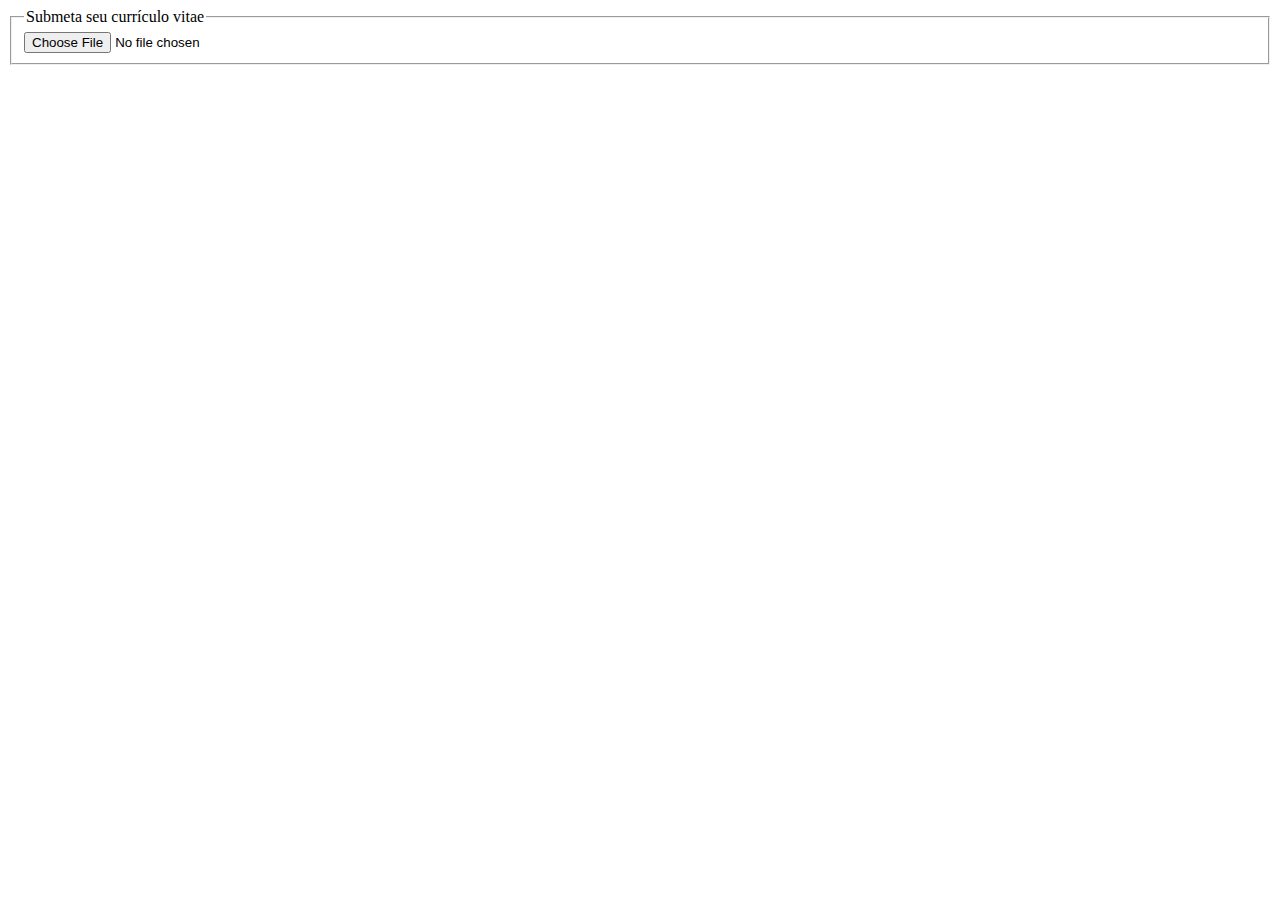
==== HTML/ex2.html @ 3025dc4e "Início do exercício 2" ====
<!DOCTYPE html>
<html>
    <head>
        <meta charset="utf-8">
        <title>Formulário de contato</title>
    </head>
    <body>
        <form class="contact-form" action="index.html" method="post">
            <fieldset>
                <legend>Submeta seu currículo vitae</legend>
                <input type="file" name="curriculo" value="">
            </fieldset>
        </form>
    </body>
</html>
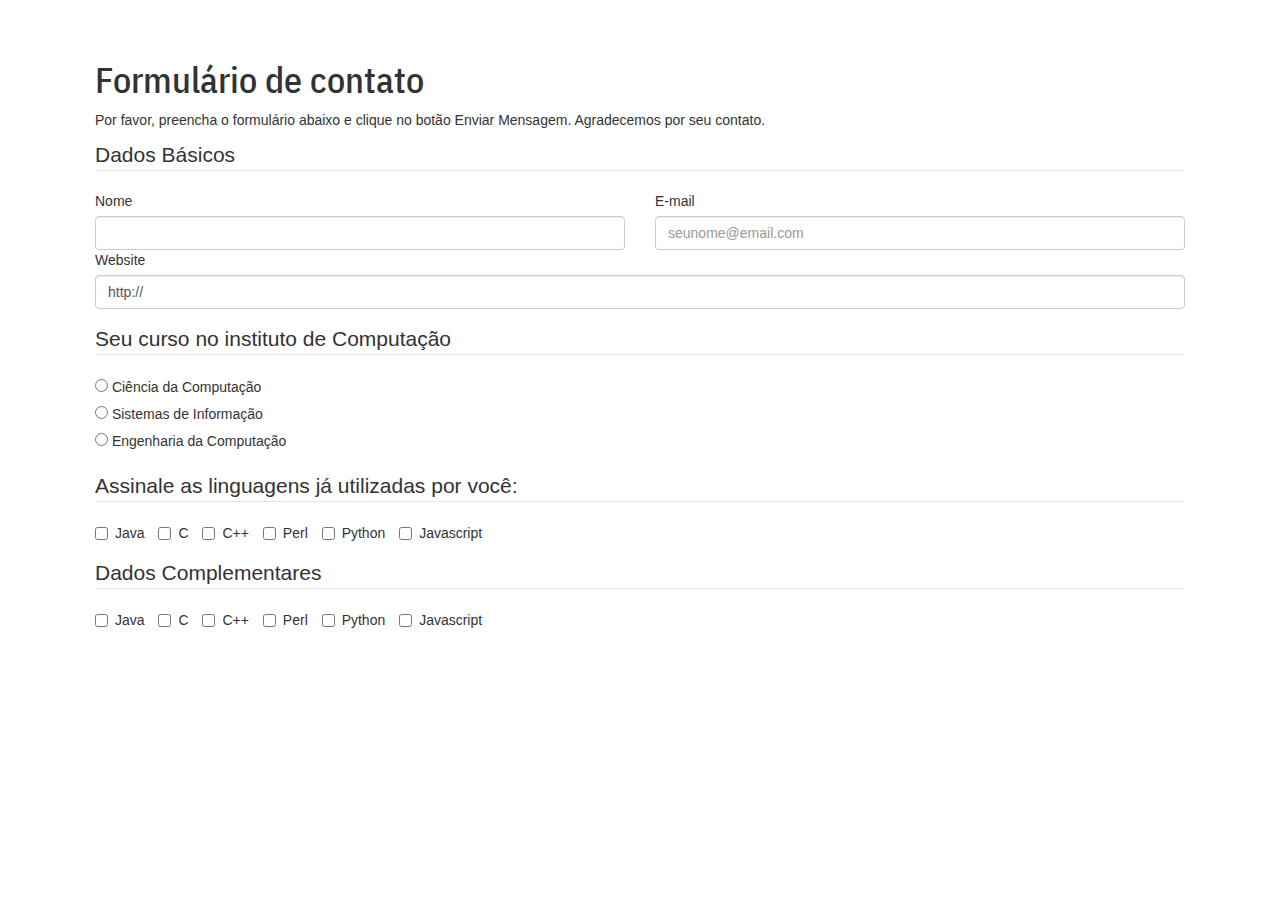
==== commit b4dcf9f8: "Metade do formulário terminado (ex2)" ====
--- a/HTML/ex2.html
+++ b/HTML/ex2.html
@@ -1,15 +1,86 @@
 <!DOCTYPE html>
 <html>
-    <head>
-        <meta charset="utf-8">
-        <title>Formulário de contato</title>
-    </head>
-    <body>
-        <form class="contact-form" action="index.html" method="post">
-            <fieldset>
-                <legend>Submeta seu currículo vitae</legend>
-                <input type="file" name="curriculo" value="">
-            </fieldset>
-        </form>
-    </body>
+
+<head>
+	<meta charset="utf-8">
+	<title>Formulário de contato</title>
+	<link href="https://fonts.googleapis.com/css?family=IBM+Plex+Sans+Condensed" rel="stylesheet">
+	<link href="https://fonts.googleapis.com/css?family=Oswald" rel="stylesheet">
+	<link href="https://fonts.googleapis.com/css?family=Roboto" rel="stylesheet">
+
+	<link rel="stylesheet" href="https://maxcdn.bootstrapcdn.com/bootstrap/3.3.7/css/bootstrap.min.css">
+	<script src="https://maxcdn.bootstrapcdn.com/bootstrap/3.3.7/js/bootstrap.min.js"></script>
+</head>
+
+<body>
+	<style media="screen">
+		label {
+			font-weight: normal !important;
+		}
+	</style>
+	<div class="container" style="padding: 40px;">
+		<h1 style="font-family: 'IBM Plex Sans Condensed', sans-serif;">Formulário de contato</h1>
+		<p>Por favor, preencha o formulário abaixo e clique no botão Enviar Mensagem. Agradecemos por seu contato.</p>
+		<form class="contact-form" action="index.html" method="post">
+			<fieldset class="form-group">
+				<legend>Dados Básicos</legend>
+				<div class="row">
+					<div class="col-md-6">
+						<label for="name">Nome </label>
+						<input type="text" id="name" class="form-control" value="">
+					</div>
+					<div class="col-md-6">
+						<label for="email">E-mail </label>
+						<input type="text" id="email" placeholder="seunome@email.com" class="form-control" value="">
+					</div>
+				</div>
+				<label for="website">Website </label>
+				<input type="text" id="website" class="form-control" value="http://">
+			</fieldset>
+
+			<fieldset class="form-group">
+				<legend>Seu curso no instituto de Computação</legend>
+				<div >
+					<input class="form-check-input" type="radio" name="radiobtn" id="cc">
+					<label class="form-check-label" for="cc">Ciência da Computação</label>
+				</div>
+				<div class="form-check">
+					<input class="form-check-input" type="radio" name="radiobtn" id="si">
+					<label class="form-check-label" for="si">Sistemas de Informação</label>
+				</div>
+				<div class="form-check">
+					<input class="form-check-input" type="radio" name="radiobtn" id="ec">
+					<label class="form-check-label" for="ec">Engenharia da Computação</label>
+				</div>
+			</fieldset>
+
+			<fieldset class="form-group">
+				<legend>Assinale as linguagens já utilizadas por você:</legend>
+
+				<div style="display:block;">
+					<label class="checkbox-inline"><input type="checkbox" value="">Java</label>
+					<label class="checkbox-inline"><input type="checkbox" value="">C</label>
+					<label class="checkbox-inline"><input type="checkbox" value="">C++</label>
+					<label class="checkbox-inline"><input type="checkbox" value="">Perl</label>
+					<label class="checkbox-inline"><input type="checkbox" value="">Python</label>
+					<label class="checkbox-inline"><input type="checkbox" value="">Javascript</label>
+				</div>
+			</fieldset>
+
+			<fieldset class="form-group">
+				<legend>Dados Complementares</legend>
+
+				<div style="display:block;">
+					<label class="checkbox-inline"><input type="checkbox" value="">Java</label>
+					<label class="checkbox-inline"><input type="checkbox" value="">C</label>
+					<label class="checkbox-inline"><input type="checkbox" value="">C++</label>
+					<label class="checkbox-inline"><input type="checkbox" value="">Perl</label>
+					<label class="checkbox-inline"><input type="checkbox" value="">Python</label>
+					<label class="checkbox-inline"><input type="checkbox" value="">Javascript</label>
+				</div>
+			</fieldset>
+		</form>
+	</div>
+</body>
+
 </html>
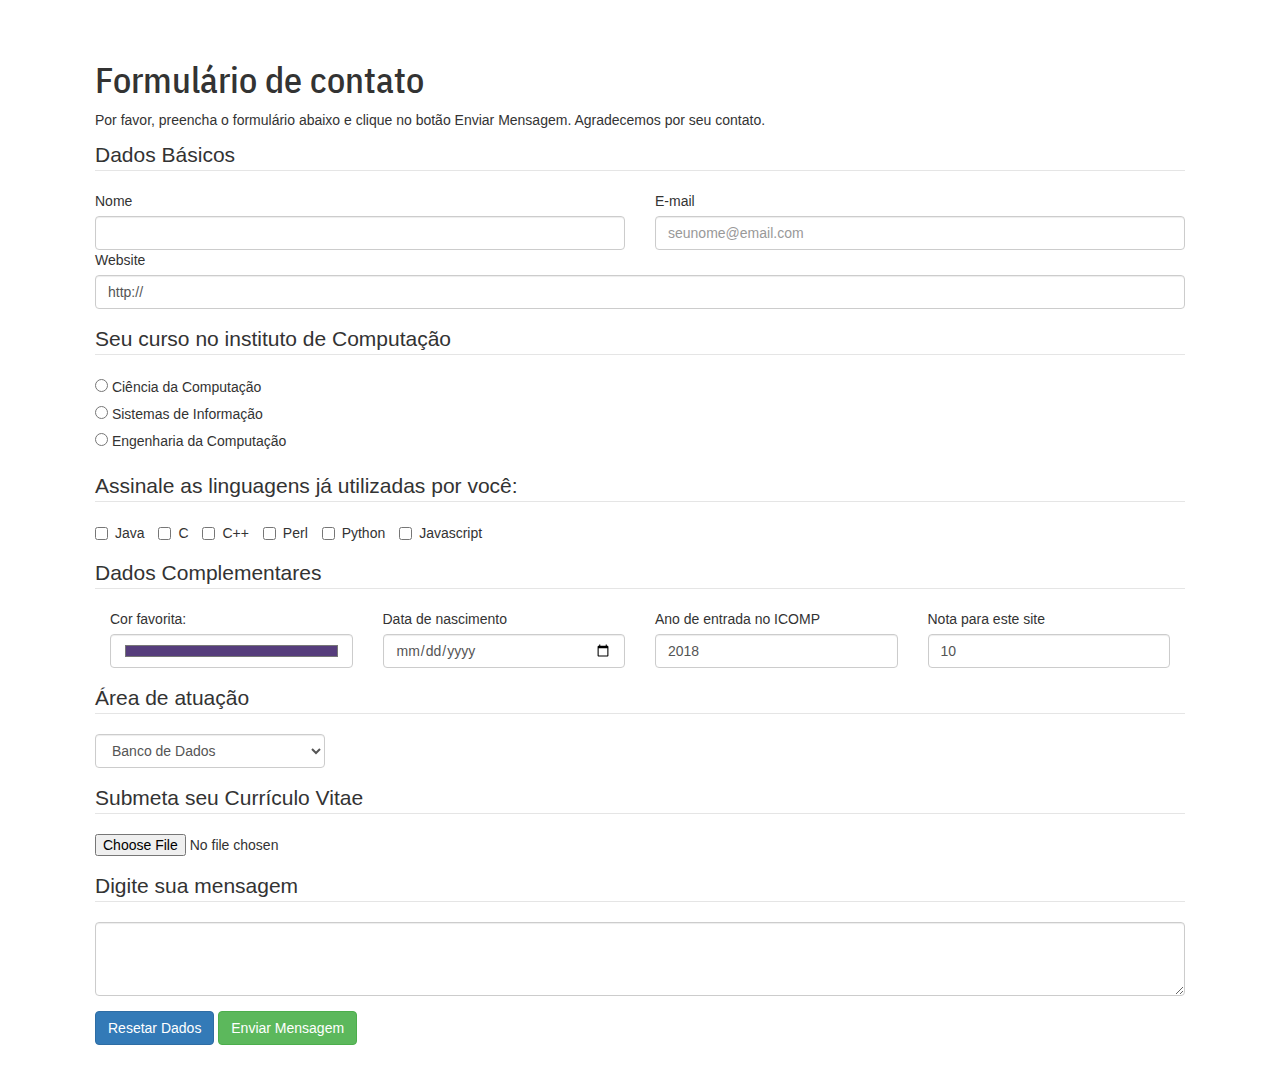
==== commit cbc0536d: "Exercício 2 terminado" ====
--- a/HTML/ex2.html
+++ b/HTML/ex2.html
@@ -40,7 +40,7 @@
 
 			<fieldset class="form-group">
 				<legend>Seu curso no instituto de Computação</legend>
-				<div >
+				<div>
 					<input class="form-check-input" type="radio" name="radiobtn" id="cc">
 					<label class="form-check-label" for="cc">Ciência da Computação</label>
 				</div>
@@ -70,16 +70,63 @@
 			<fieldset class="form-group">
 				<legend>Dados Complementares</legend>
 
-				<div style="display:block;">
-					<label class="checkbox-inline"><input type="checkbox" value="">Java</label>
-					<label class="checkbox-inline"><input type="checkbox" value="">C</label>
-					<label class="checkbox-inline"><input type="checkbox" value="">C++</label>
-					<label class="checkbox-inline"><input type="checkbox" value="">Perl</label>
-					<label class="checkbox-inline"><input type="checkbox" value="">Python</label>
-					<label class="checkbox-inline"><input type="checkbox" value="">Javascript</label>
+				<div class="col-sm-3">
+					<label for="favourite-color" class="col-form-label">Cor favorita: </label>
+					<div style="">
+						<input class="form-control" type="color" value="#563d7c" id="favourite-color">
+					</div>
+				</div>
+
+				<div class="col-sm-3">
+					<label for="birthdate" class="col-form-label">Data de nascimento</label>
+					<div>
+						<input class="form-control" type="date" id="birthdate">
+					</div>
+				</div>
+
+				<div class="col-sm-3">
+					<label for="entranceyear" class="col-form-label">Ano de entrada no ICOMP</label>
+					<div>
+						<input class="form-control" type="number" value="2018" id="entranceyear">
+					</div>
+				</div>
+
+				<div class="col-sm-3">
+					<label for="gradeforsite" class="col-form-label">Nota para este site</label>
+					<div>
+						<input class="form-control" type="number" value="10" id="gradeforsite">
+					</div>
 				</div>
 			</fieldset>
+
+			<fieldset class="form-group">
+				<legend>Área de atuação</legend>
+				<select id="studyfield" class="form-control" style="width:230px;">
+        			<option selected>Banco de Dados</option>
+        			<option>Recuperação de Informação</option>
+					<option>Computação Gráfica</option>
+					<option>Redes de Computadores</option>
+					<option>Aprendizado de Máquina</option>
+					<option><i>Deep Learning</i></option>
+					<option>Computação Cognitiva</option>
+					<option>Engenharia de Software</option>
+					<option>Otimização</option>
+      			</select>
+			</fieldset>
+
+			<fieldset class="form-group">
+				<legend>Submeta seu Currículo Vitae</legend>
+    			<input type="file" class="form-control-file" id="curriculuminput">
+			</fieldset>
+
+			<fieldset class="form-group">
+				<legend>Digite sua mensagem</legend>
+    			<textarea class="form-control" rows="3" value="Este é o valor padrão!"></textarea>
+			</fieldset>
 		</form>
+
+		<button type="button" class="btn btn-primary">Resetar Dados</button>
+		<button type="button" class="btn btn-success">Enviar Mensagem</button>
 	</div>
 </body>
 
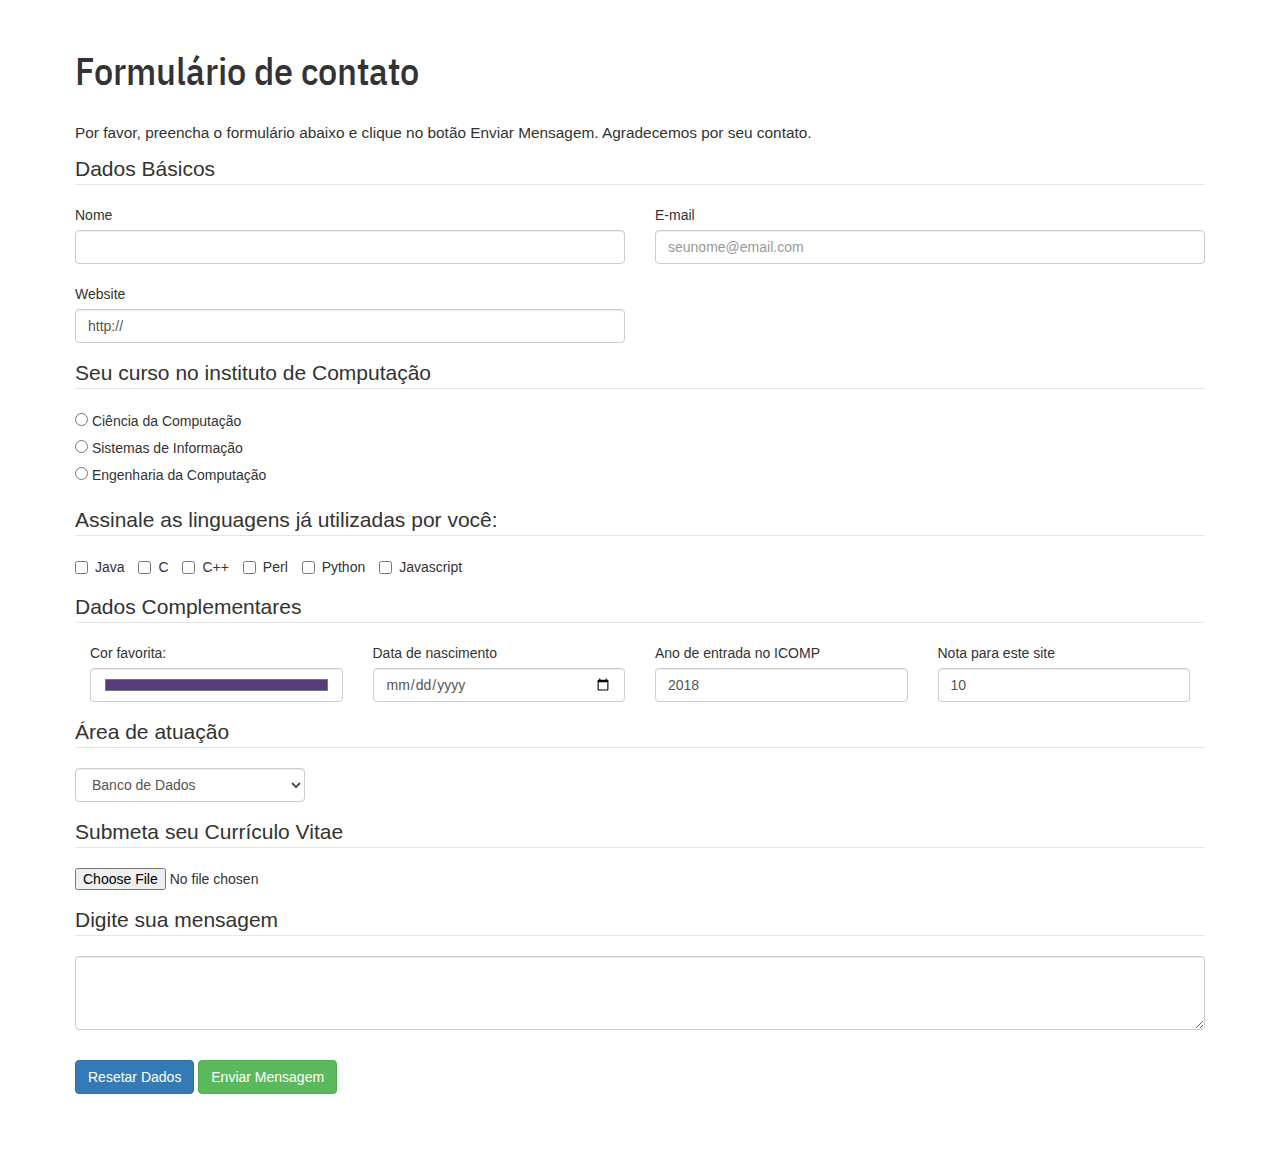
==== commit 5468a011: "Melhorias no design do ex2" ====
--- a/HTML/ex2.html
+++ b/HTML/ex2.html
@@ -2,132 +2,151 @@
 <html>
 
 <head>
-	<meta charset="utf-8">
-	<title>Formulário de contato</title>
-	<link href="https://fonts.googleapis.com/css?family=IBM+Plex+Sans+Condensed" rel="stylesheet">
-	<link href="https://fonts.googleapis.com/css?family=Oswald" rel="stylesheet">
-	<link href="https://fonts.googleapis.com/css?family=Roboto" rel="stylesheet">
+    <meta charset="utf-8">
+    <title>Formulário de contato</title>
+    <link href="https://fonts.googleapis.com/css?family=IBM+Plex+Sans+Condensed" rel="stylesheet">
+    <link href="https://fonts.googleapis.com/css?family=Oswald" rel="stylesheet">
+    <link href="https://fonts.googleapis.com/css?family=Roboto" rel="stylesheet">
 
-	<link rel="stylesheet" href="https://maxcdn.bootstrapcdn.com/bootstrap/3.3.7/css/bootstrap.min.css">
-	<script src="https://maxcdn.bootstrapcdn.com/bootstrap/3.3.7/js/bootstrap.min.js"></script>
+    <link rel="stylesheet" href="https://maxcdn.bootstrapcdn.com/bootstrap/3.3.7/css/bootstrap.min.css">
+    <script src="https://maxcdn.bootstrapcdn.com/bootstrap/3.3.7/js/bootstrap.min.js"></script>
 </head>
 
 <body>
-	<style media="screen">
-		label {
-			font-weight: normal !important;
-		}
-	</style>
-	<div class="container" style="padding: 40px;">
-		<h1 style="font-family: 'IBM Plex Sans Condensed', sans-serif;">Formulário de contato</h1>
-		<p>Por favor, preencha o formulário abaixo e clique no botão Enviar Mensagem. Agradecemos por seu contato.</p>
-		<form class="contact-form" action="index.html" method="post">
-			<fieldset class="form-group">
-				<legend>Dados Básicos</legend>
-				<div class="row">
-					<div class="col-md-6">
-						<label for="name">Nome </label>
-						<input type="text" id="name" class="form-control" value="">
-					</div>
-					<div class="col-md-6">
-						<label for="email">E-mail </label>
-						<input type="text" id="email" placeholder="seunome@email.com" class="form-control" value="">
-					</div>
-				</div>
-				<label for="website">Website </label>
-				<input type="text" id="website" class="form-control" value="http://">
-			</fieldset>
+    <style media="screen">
+        label {
+            font-weight: normal !important;
+        }
 
-			<fieldset class="form-group">
-				<legend>Seu curso no instituto de Computação</legend>
-				<div>
-					<input class="form-check-input" type="radio" name="radiobtn" id="cc">
-					<label class="form-check-label" for="cc">Ciência da Computação</label>
-				</div>
-				<div class="form-check">
-					<input class="form-check-input" type="radio" name="radiobtn" id="si">
-					<label class="form-check-label" for="si">Sistemas de Informação</label>
-				</div>
-				<div class="form-check">
-					<input class="form-check-input" type="radio" name="radiobtn" id="ec">
-					<label class="form-check-label" for="ec">Engenharia da Computação</label>
-				</div>
-			</fieldset>
+        legend {
+            margin-top: 30px;
+        }
+    </style>
+    <div class="container" style="padding: 0 20px 60px 20px; margin-top: 30px;">
+        <h1 style="font-family: 'IBM Plex Sans Condensed', sans-serif; margin-bottom: 30px; font-size: 2.7em;">Formulário de contato</h1>
+        <p style="font-size: 1.1em;">Por favor, preencha o formulário abaixo e clique no botão Enviar Mensagem. Agradecemos por seu contato.</p>
+        <form class="contact-form" action="index.html" style="margin-bottom: 30px;" method="post">
+            <fieldset class="form-group">
+                <legend>Dados Básicos</legend>
+                <div class="row">
+                    <div class="col-md-6">
+                        <label for="name">Nome </label>
+                        <input type="text" id="name" class="form-control" value="">
+                    </div>
+                    <div class="col-md-6">
+                        <label for="email">E-mail </label>
+                        <input type="text" id="email" placeholder="seunome@email.com" class="form-control" value="">
+                    </div>
+                </div>
 
-			<fieldset class="form-group">
-				<legend>Assinale as linguagens já utilizadas por você:</legend>
+                <div class="row" style="margin-top: 20px">
+                    <div class="col-md-6">
+                        <label for="website">Website </label>
+                        <input type="text" id="website" class="form-control" value="http://">
+                    </div>
+                </div>
+            </fieldset>
 
-				<div style="display:block;">
-					<label class="checkbox-inline"><input type="checkbox" value="">Java</label>
-					<label class="checkbox-inline"><input type="checkbox" value="">C</label>
-					<label class="checkbox-inline"><input type="checkbox" value="">C++</label>
-					<label class="checkbox-inline"><input type="checkbox" value="">Perl</label>
-					<label class="checkbox-inline"><input type="checkbox" value="">Python</label>
-					<label class="checkbox-inline"><input type="checkbox" value="">Javascript</label>
-				</div>
-			</fieldset>
+            <fieldset class="form-group">
+                <legend>Seu curso no instituto de Computação</legend>
+                <div>
+                    <input class="form-check-input" type="radio" name="radiobtn" id="cc">
+                    <label class="form-check-label" for="cc">Ciência da Computação</label>
+                </div>
+                <div class="form-check">
+                    <input class="form-check-input" type="radio" name="radiobtn" id="si">
+                    <label class="form-check-label" for="si">Sistemas de Informação</label>
+                </div>
+                <div class="form-check">
+                    <input class="form-check-input" type="radio" name="radiobtn" id="ec">
+                    <label class="form-check-label" for="ec">Engenharia da Computação</label>
+                </div>
+            </fieldset>
 
-			<fieldset class="form-group">
-				<legend>Dados Complementares</legend>
+            <fieldset class="form-group">
+                <legend>Assinale as linguagens já utilizadas por você:</legend>
 
-				<div class="col-sm-3">
-					<label for="favourite-color" class="col-form-label">Cor favorita: </label>
-					<div style="">
-						<input class="form-control" type="color" value="#563d7c" id="favourite-color">
-					</div>
-				</div>
+                <div style="display:block;">
+                    <label class="checkbox-inline">
+                        <input type="checkbox" value="">Java</label>
+                    <label class="checkbox-inline">
+                        <input type="checkbox" value="">C</label>
+                    <label class="checkbox-inline">
+                        <input type="checkbox" value="">C++</label>
+                    <label class="checkbox-inline">
+                        <input type="checkbox" value="">Perl</label>
+                    <label class="checkbox-inline">
+                        <input type="checkbox" value="">Python</label>
+                    <label class="checkbox-inline">
+                        <input type="checkbox" value="">Javascript</label>
+                </div>
+            </fieldset>
 
-				<div class="col-sm-3">
-					<label for="birthdate" class="col-form-label">Data de nascimento</label>
-					<div>
-						<input class="form-control" type="date" id="birthdate">
-					</div>
-				</div>
+            <fieldset class="form-group">
+                <legend>Dados Complementares</legend>
 
-				<div class="col-sm-3">
-					<label for="entranceyear" class="col-form-label">Ano de entrada no ICOMP</label>
-					<div>
-						<input class="form-control" type="number" value="2018" id="entranceyear">
-					</div>
-				</div>
+                <div class="col-sm-3">
+                    <label for="favourite-color" class="col-form-label">Cor favorita: </label>
+                    <div style="">
+                        <input class="form-control" type="color" value="#563d7c" id="favourite-color">
+                    </div>
+                </div>
 
-				<div class="col-sm-3">
-					<label for="gradeforsite" class="col-form-label">Nota para este site</label>
-					<div>
-						<input class="form-control" type="number" value="10" id="gradeforsite">
-					</div>
-				</div>
-			</fieldset>
+                <div class="col-sm-3">
+                    <label for="birthdate" class="col-form-label">Data de nascimento</label>
+                    <div>
+                        <input class="form-control" type="date" id="birthdate">
+                    </div>
+                </div>
 
-			<fieldset class="form-group">
-				<legend>Área de atuação</legend>
-				<select id="studyfield" class="form-control" style="width:230px;">
-        			<option selected>Banco de Dados</option>
-        			<option>Recuperação de Informação</option>
-					<option>Computação Gráfica</option>
-					<option>Redes de Computadores</option>
-					<option>Aprendizado de Máquina</option>
-					<option><i>Deep Learning</i></option>
-					<option>Computação Cognitiva</option>
-					<option>Engenharia de Software</option>
-					<option>Otimização</option>
-      			</select>
-			</fieldset>
+                <div class="col-sm-3">
+                    <label for="entranceyear" class="col-form-label">Ano de entrada no ICOMP</label>
+                    <div>
+                        <input class="form-control" type="number" value="2018" id="entranceyear">
+                    </div>
+                </div>
 
-			<fieldset class="form-group">
-				<legend>Submeta seu Currículo Vitae</legend>
-    			<input type="file" class="form-control-file" id="curriculuminput">
-			</fieldset>
+                <div class="col-sm-3">
+                    <label for="gradeforsite" class="col-form-label">Nota para este site</label>
+                    <div>
+                        <input class="form-control" type="number" value="10" id="gradeforsite">
+                    </div>
+                </div>
+            </fieldset>
 
-			<fieldset class="form-group">
-				<legend>Digite sua mensagem</legend>
-    			<textarea class="form-control" rows="3" value="Este é o valor padrão!"></textarea>
-			</fieldset>
-		</form>
+            <fieldset class="form-group">
+                <legend>Área de atuação</legend>
+                <select id="studyfield" class="form-control" style="width:230px;">
+                    <option selected>Banco de Dados</option>
+                    <option>Recuperação de Informação</option>
+                    <option>Computação Gráfica</option>
+                    <option>Redes de Computadores</option>
+                    <option>Aprendizado de Máquina</option>
+                    <option>
+                        <i>Deep Learning</i>
+                    </option>
+                    <option>Computação Cognitiva</option>
+                    <option>Engenharia de Software</option>
+                    <option>Otimização</option>
+                </select>
+            </fieldset>
 
-		<button type="button" class="btn btn-primary">Resetar Dados</button>
-		<button type="button" class="btn btn-success">Enviar Mensagem</button>
-	</div>
+            <fieldset class="form-group">
+                <legend>Submeta seu Currículo Vitae</legend>
+                <input type="file" class="form-control-file" id="curriculuminput">
+            </fieldset>
+
+            <fieldset class="form-group">
+                <legend>Digite sua mensagem</legend>
+                <textarea class="form-control" rows="3" value="Este é o valor padrão!"></textarea>
+            </fieldset>
+        </form>
+
+        <div>
+            <button type="button" class="btn btn-primary">Resetar Dados</button>
+            <button type="button" class="btn btn-success">Enviar Mensagem</button>
+        </div>
+    </div>
 </body>
 
-</html>
+</html>